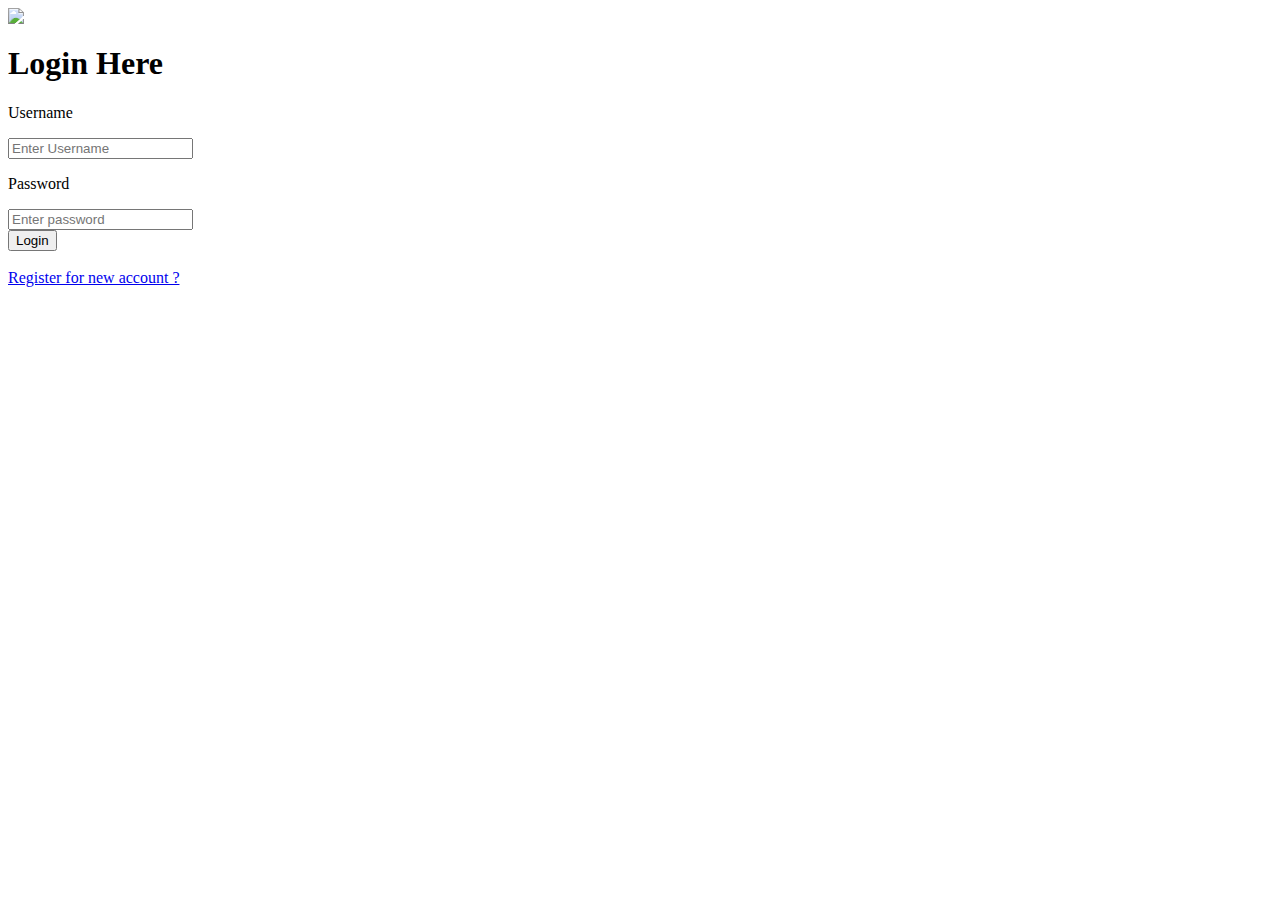
==== index.html @ 6b94d32c "index.html" ====
<html>
<head>
<title>Login form</title>
</head>

<body>
<div class="pic">
<img src="profilepicture.png"class="user">
<h1>Login Here</h1>

<form name="loginform" onsubmit="return vfun()">

<p>Username</p>
<input type="text" name="username" placeholder="Enter Username">

<p>Password</p>
<input type="password" name="password" placeholder="Enter password">

<div id="errorbox"></div>
 <input type="submit" name="" value="Login">

            <br><br>
            <a href="register.html">Register for new account ?</a>
     </form>
    </div>
 </body>
</html>
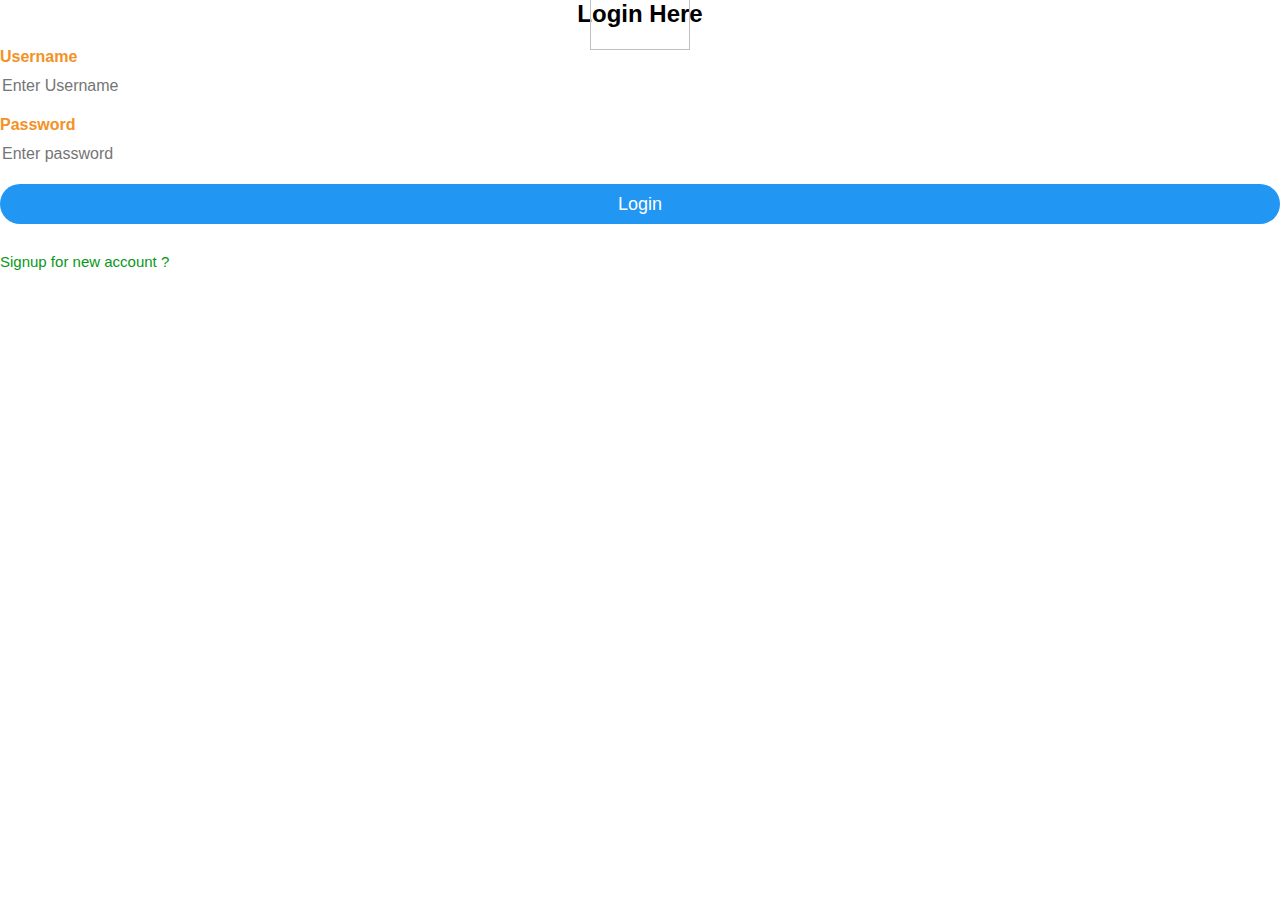
==== commit c690c8e4: "Update index.html" ====
--- a/index.html
+++ b/index.html
@@ -1,8 +1,8 @@
 <html>
 <head>
 <title>Login form</title>
+<link rel="stylesheet" type="text/css" href="style.css">
 </head>
-
 <body>
 <div class="pic">
 <img src="profilepicture.png"class="user">
@@ -20,7 +20,7 @@
  <input type="submit" name="" value="Login">
 
             <br><br>
-            <a href="register.html">Register for new account ?</a>
+            <a href="register.html">Signup for new account ?</a>
      </form>
     </div>
  </body>
--- a/style.css
+++ b/style.css
@@ -0,0 +1,93 @@
+body{
+    margin: 0;
+    padding: 0;
+    background: url(back.jpg)no-repeat center center fixed;
+    -webkit-background-size: cover;
+    font-family: sans-serif;
+}
+
+.box{
+
+ 
+    background: #f5f5f5;
+    color: red;
+    top: 50%;
+    left: 30%;
+    transform: translate(-50%,-50%);
+    box-sizing: border-box;
+    padding: 70px 30px;
+}
+
+
+
+.user{
+    width: 100px;
+    height: 100px;
+    position: absolute;
+    top: -50px;
+    left: calc(50% - 50px);
+}
+
+h1{
+    margin: 0;
+    padding: 0 0 20px;
+    text-align:center;
+    font-size:24px;
+    color: black;
+}
+
+p{
+    color: #f49126;
+    margin: 0;
+    padding: 0;
+    font-weight: bold;
+}
+
+input{
+    width: 100%;
+    margin-bottom: 10px;
+}
+
+ input[type="text"], input[type="password"] ,input[type="email"]
+{
+    border: none;
+    border-bottom: 1px solid #fff;
+    background: transparent;
+    outline: none;
+    height: 40px;
+    color: #673ab7;
+    font-size: 16px;
+}
+
+input[type="submit"]
+{
+    border: none;
+    outline: none;
+    height: 40px;
+    background: #2196f3;
+    color: #fff;
+    font-size: 18px;
+    border-radius: 25px;
+
+}
+
+
+input[type="submit"]:hover
+{
+    cursor: pointer;
+    background: #0097a7;
+}
+
+a
+{
+    text-decoration: none;
+    font-size: 15px;
+    line-height: 20px;
+    color: #069818;
+}
+
+
+a:hover
+{
+    color: red;
+}
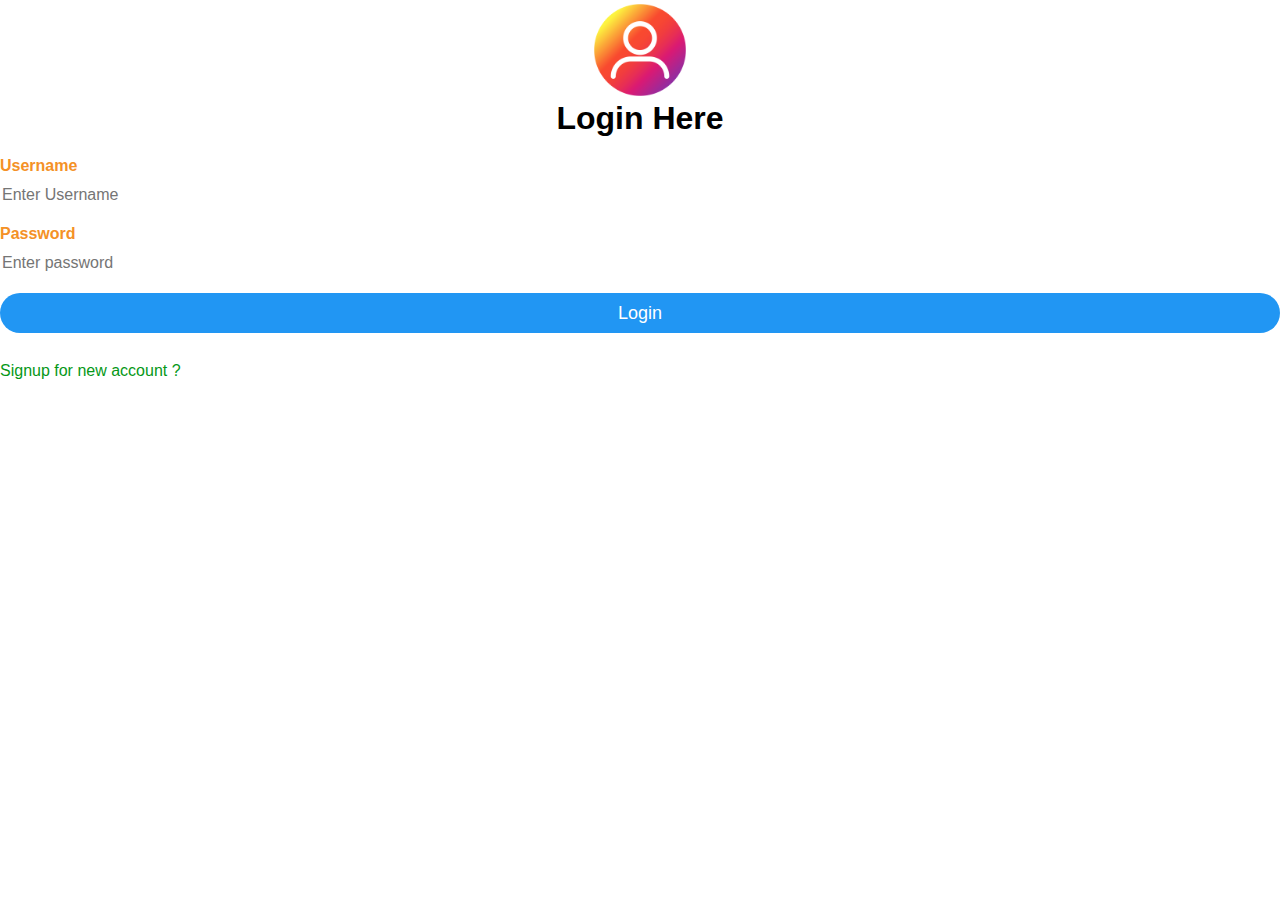
==== commit cfa79e06: "Update index.html" ====
--- a/index.html
+++ b/index.html
@@ -2,6 +2,7 @@
 <head>
 <title>Login form</title>
 <link rel="stylesheet" type="text/css" href="style.css">
+  <script type="text/javascript" src="script.js"></script>
 </head>
 <body>
 <div class="pic">
--- a/style.css
+++ b/style.css
@@ -1,8 +1,7 @@
 body{
     margin: 0;
     padding: 0;
-    background: url(back.jpg)no-repeat center center fixed;
-    -webkit-background-size: cover;
+    background:no-repeat center center fixed;
     font-family: sans-serif;
 }
 
@@ -13,6 +12,7 @@
     color: red;
     top: 50%;
     left: 30%;
+    position: absolute;
     transform: translate(-50%,-50%);
     box-sizing: border-box;
     padding: 70px 30px;
@@ -23,16 +23,15 @@
 .user{
     width: 100px;
     height: 100px;
-    position: absolute;
-    top: -50px;
+    position: relative;
+    top: 0px;
     left: calc(50% - 50px);
 }
 
 h1{
     margin: 0;
     padding: 0 0 20px;
-    text-align:center;
-    font-size:24px;
+    text-align: center;
     color: black;
 }
 
@@ -67,7 +66,7 @@
     background: #2196f3;
     color: #fff;
     font-size: 18px;
-    border-radius: 25px;
+    border-radius: 20px;
 
 }
 
@@ -81,7 +80,7 @@
 a
 {
     text-decoration: none;
-    font-size: 15px;
+    font-size: 16px;
     line-height: 20px;
     color: #069818;
 }
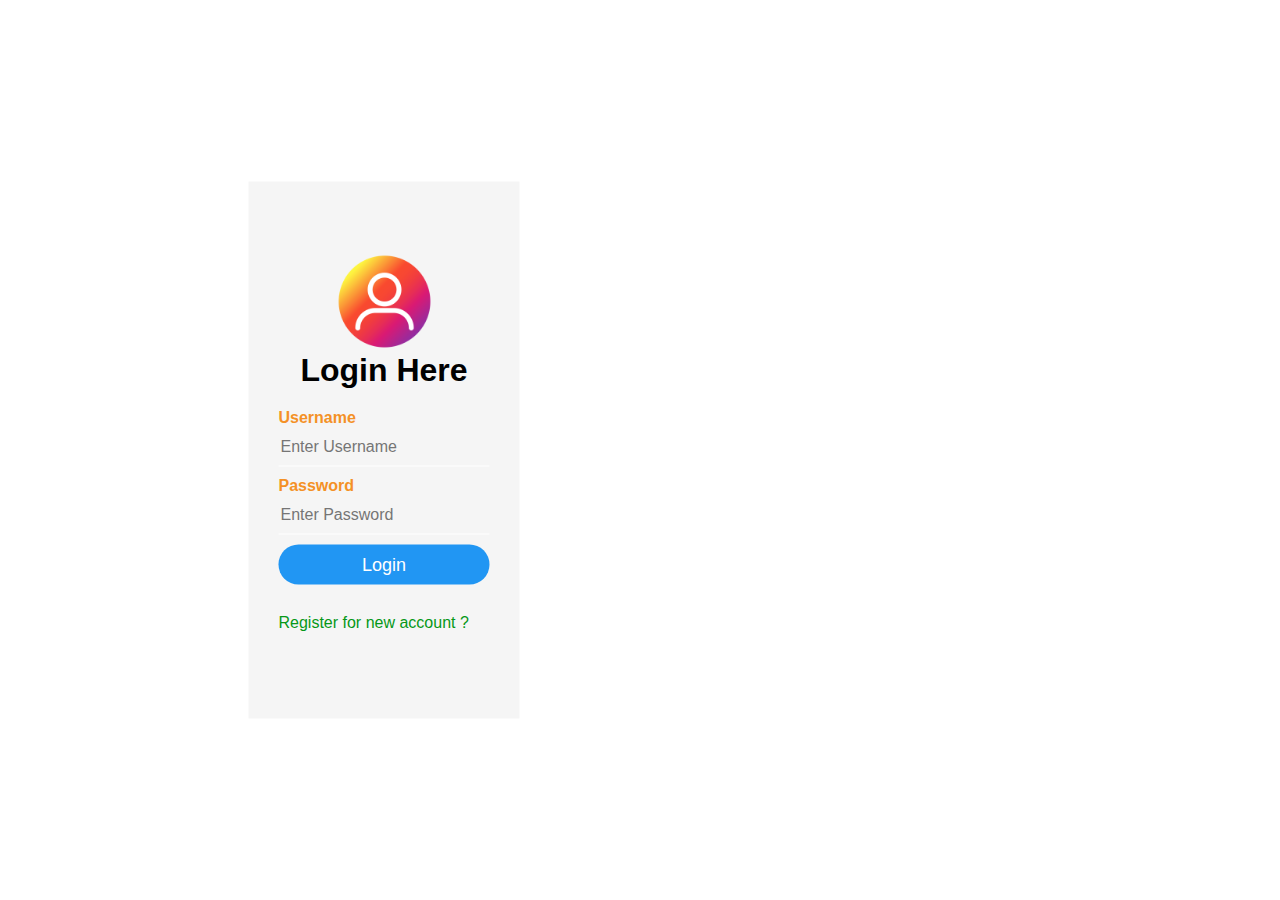
==== commit be0e0171: "Update index.html" ====
--- a/index.html
+++ b/index.html
@@ -1,28 +1,30 @@
 <html>
 <head>
-<title>Login form</title>
-<link rel="stylesheet" type="text/css" href="style.css">
-  <script type="text/javascript" src="script.js"></script>
+<title>Login Form Design</title>
+    <link rel="stylesheet" type="text/css" href="style.css">
+    <script type="text/javascript" src="script.js"></script>
+<body>
+
+
+    <div class="box">
+    <img src="profilepicture.png" class="user">
+        <h1>Login Here</h1>
+
+        <form name="myform" onsubmit="return vfun()">
+
+            <p>Username</p>
+            <input type="text" name="uname" placeholder="Enter Username">
+
+            <p>Password</p>
+            <input type="password" name="upswd" placeholder="Enter Password">
+
+          <div id="errorBox"></div>
+          <input type="submit" name="" value="Login">
+<br><br>
+            <a href="register.html">Register for new account ?</a>
+
+        </form>
+  </div>
+</body>
 </head>
-<body>
-<div class="pic">
-<img src="profilepicture.png"class="user">
-<h1>Login Here</h1>
-
-<form name="loginform" onsubmit="return vfun()">
-
-<p>Username</p>
-<input type="text" name="username" placeholder="Enter Username">
-
-<p>Password</p>
-<input type="password" name="password" placeholder="Enter password">
-
-<div id="errorbox"></div>
- <input type="submit" name="" value="Login">
-
-            <br><br>
-            <a href="register.html">Signup for new account ?</a>
-     </form>
-    </div>
- </body>
 </html>
